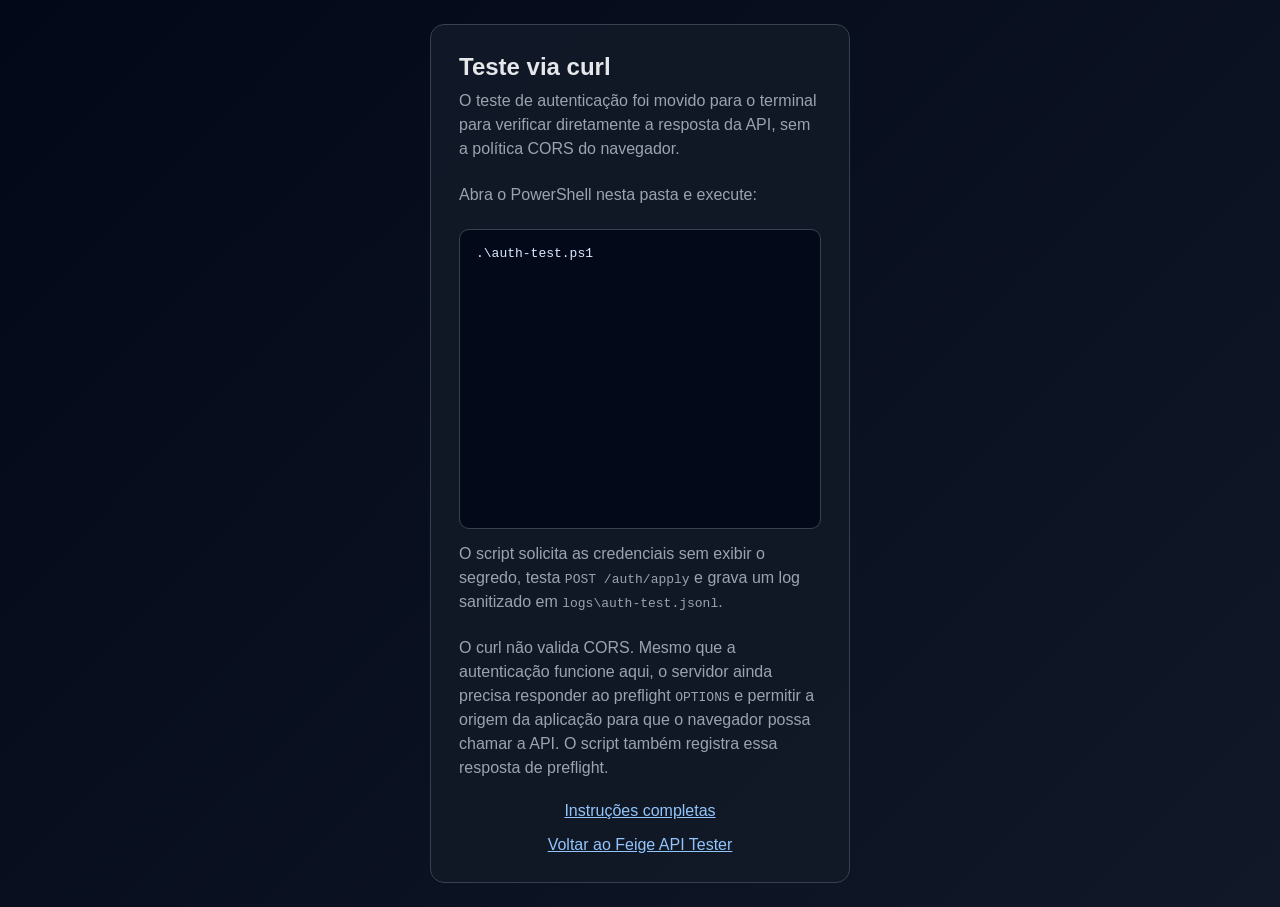
==== auth-test.html @ 82c219e6 "Primeiro commit" ====
<!DOCTYPE html>
<html lang="pt-BR">
  <head>
    <meta charset="UTF-8" />
    <meta name="viewport" content="width=device-width, initial-scale=1.0" />
    <title>Teste de autenticação via curl</title>
    <link rel="stylesheet" href="style.css" />
  </head>
  <body>
    <main class="login-screen">
      <section class="login-card">
        <h1>Teste via curl</h1>
        <p>
          O teste de autenticação foi movido para o terminal para verificar diretamente a resposta
          da API, sem a política CORS do navegador.
        </p>
        <p>Abra o PowerShell nesta pasta e execute:</p>
        <pre class="auth-test-log">.\auth-test.ps1</pre>
        <p>
          O script solicita as credenciais sem exibir o segredo, testa
          <code>POST /auth/apply</code> e grava um log sanitizado em
          <code>logs\auth-test.jsonl</code>.
        </p>
        <p>
          O curl não valida CORS. Mesmo que a autenticação funcione aqui, o servidor ainda precisa
          responder ao preflight <code>OPTIONS</code> e permitir a origem da aplicação para que o
          navegador possa chamar a API. O script também registra essa resposta de preflight.
        </p>
        <a class="test-page-link" href="README.md">Instruções completas</a>
        <a class="test-page-link" href="index.html">Voltar ao Feige API Tester</a>
      </section>
    </main>
  </body>
</html>
---- style.css ----
:root {
  --bg: #0f172a;
  --panel: #111827;
  --panel-alt: #1f2937;
  --border: #374151;
  --primary: #3b82f6;
  --primary-dark: #2563eb;
  --secondary: #e5e7eb;
  --text: #e5e7eb;
  --muted: #9ca3af;
  --success: #22c55e;
  --error: #ef4444;
  --warning: #f59e0b;
}

* {
  box-sizing: border-box;
}

body {
  margin: 0;
  font-family: Arial, Helvetica, sans-serif;
  background: linear-gradient(135deg, #020817, #111827);
  color: var(--text);
}

[hidden] {
  display: none !important;
}

button,
input,
select,
textarea {
  font: inherit;
}

.login-screen {
  display: grid;
  min-height: 100vh;
  place-items: center;
  padding: 24px;
}

.login-card {
  width: min(100%, 420px);
  padding: 28px;
  border: 1px solid var(--border);
  border-radius: 14px;
  background: rgba(17, 24, 39, 0.96);
}

.login-card h1 {
  margin: 0 0 8px;
}

.login-card > p {
  margin: 0 0 22px;
  color: var(--muted);
  line-height: 1.5;
}

.login-card .login-error {
  margin: 0 0 14px;
  color: #fecaca;
}

.test-page-link {
  display: block;
  margin-top: 16px;
  color: #93c5fd;
  text-align: center;
}

.auth-test-card {
  width: min(100%, 900px);
}

.auth-test-grid {
  display: grid;
  grid-template-columns: repeat(2, minmax(0, 1fr));
  gap: 0 16px;
}

.auth-test-grid .full-width {
  grid-column: 1 / -1;
}

.auth-test-actions {
  display: flex;
  flex-wrap: wrap;
  gap: 10px;
  margin-bottom: 16px;
}

.auth-test-actions button {
  padding: 11px 14px;
}

.auth-test-actions .primary {
  width: auto;
  flex: 1;
}

.auth-test-note,
.auth-test-status {
  padding: 12px;
  border: 1px solid var(--border);
  border-radius: 10px;
  background: rgba(31, 41, 55, 0.8);
  line-height: 1.5;
}

.auth-test-status {
  margin: 12px 0;
}

.auth-test-log {
  min-height: 300px;
  max-height: 45vh;
  overflow: auto;
  white-space: pre-wrap;
  overflow-wrap: anywhere;
  background: rgba(2, 6, 23, 0.8);
  border: 1px solid var(--border);
  border-radius: 10px;
  padding: 16px;
  color: #dbeafe;
}

.app-shell {
  display: grid;
  grid-template-columns: 360px 1fr;
  min-height: 100vh;
}

.sidebar,
.main-panel {
  padding: 24px;
}

.sidebar {
  background: rgba(15, 23, 42, 0.95);
  border-right: 1px solid var(--border);
}

.sidebar h1 {
  margin-top: 0;
  font-size: 2rem;
}

label {
  display: block;
  margin-bottom: 8px;
  font-weight: 600;
  color: var(--muted);
}

textarea,
input,
select {
  width: 100%;
  border: 1px solid var(--border);
  border-radius: 10px;
  background: rgba(31, 41, 55, 0.8);
  color: var(--text);
  padding: 12px 14px;
  margin-bottom: 14px;
}

textarea {
  min-height: 200px;
  resize: vertical;
}

.variables-box {
  margin-top: 18px;
}

.variables-box-text {
  min-height: 180px;
  margin-bottom: 0;
}

.actions-row {
  display: flex;
  gap: 10px;
  align-items: center;
  margin-bottom: 12px;
}

button {
  border: 0;
  border-radius: 10px;
  cursor: pointer;
  transition: 0.2s ease;
}

button.primary {
  width: 100%;
  background: var(--primary);
  color: white;
  padding: 12px 14px;
  font-weight: 700;
}

button.primary:hover {
  background: var(--primary-dark);
}

button.secondary {
  background: var(--secondary);
  color: #111827;
  padding: 10px 14px;
  font-weight: 700;
}

.upload-btn {
  display: inline-flex;
  align-items: center;
  justify-content: center;
  background: rgba(59, 130, 246, 0.18);
  border: 1px solid var(--primary);
  color: var(--text);
  border-radius: 10px;
  padding: 10px 14px;
  cursor: pointer;
  position: relative;
  overflow: hidden;
}

.upload-btn input {
  position: absolute;
  inset: 0;
  opacity: 0;
  cursor: pointer;
}

.summary-box {
  margin-top: 18px;
  padding: 16px;
  border: 1px solid var(--border);
  border-radius: 12px;
  background: rgba(17, 24, 39, 0.9);
}

.summary-box h2 {
  margin-top: 0;
  margin-bottom: 8px;
}

.main-panel {
  display: flex;
  flex-direction: column;
  gap: 18px;
}

.toolbar,
.request-panel,
.response-panel {
  background: rgba(17, 24, 39, 0.92);
  border: 1px solid var(--border);
  border-radius: 14px;
  padding: 18px;
}

.toolbar {
  display: flex;
  align-items: end;
  gap: 12px;
  flex-wrap: wrap;
}

.toolbar label {
  min-width: 90px;
}

.toolbar button.secondary {
  padding: 12px 14px;
}

.request-meta {
  display: grid;
  grid-template-columns: 140px 1fr;
  gap: 12px 18px;
  align-items: center;
}

.grid-two {
  display: grid;
  grid-template-columns: 1fr 1fr;
  gap: 18px;
  margin-top: 16px;
}

.code-box {
  min-height: 200px;
}

.status-bar {
  display: flex;
  justify-content: space-between;
  align-items: center;
  margin-bottom: 12px;
}

.status-badge {
  display: inline-flex;
  align-items: center;
  padding: 6px 10px;
  border-radius: 999px;
  font-size: 0.8rem;
  font-weight: 700;
}

.status-badge.idle {
  background: rgba(148, 163, 184, 0.2);
  color: var(--muted);
}

.status-badge.success {
  background: rgba(34, 197, 94, 0.2);
  color: #bbf7d0;
}

.status-badge.error {
  background: rgba(239, 68, 68, 0.2);
  color: #fecaca;
}

#responseOutput {
  margin: 0;
  min-height: 260px;
  white-space: pre-wrap;
  word-break: break-word;
  background: rgba(2, 6, 23, 0.8);
  border: 1px solid var(--border);
  border-radius: 10px;
  padding: 16px;
  color: #dbeafe;
}

@media (max-width: 980px) {
  .app-shell {
    grid-template-columns: 1fr;
  }

  .auth-test-grid {
    grid-template-columns: 1fr;
  }

  .auth-test-grid .full-width {
    grid-column: auto;
  }

  .grid-two,
  .request-meta {
    grid-template-columns: 1fr;
  }
}
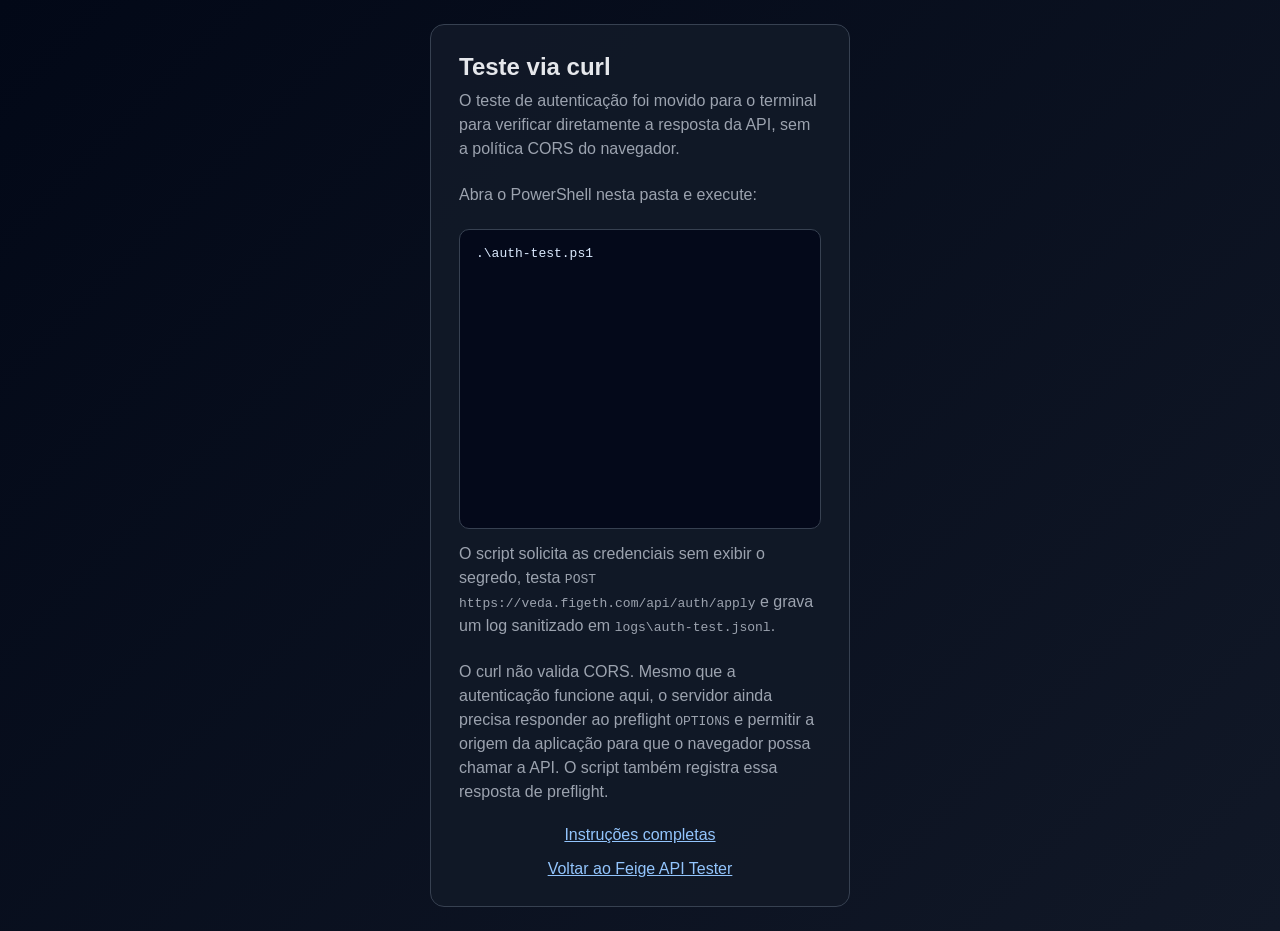
==== commit 120746bb: "API URL" ====
--- a/auth-test.html
+++ b/auth-test.html
@@ -18,7 +18,7 @@
         <pre class="auth-test-log">.\auth-test.ps1</pre>
         <p>
           O script solicita as credenciais sem exibir o segredo, testa
-          <code>POST /auth/apply</code> e grava um log sanitizado em
+          <code>POST https://veda.figeth.com/api/auth/apply</code> e grava um log sanitizado em
           <code>logs\auth-test.jsonl</code>.
         </p>
         <p>
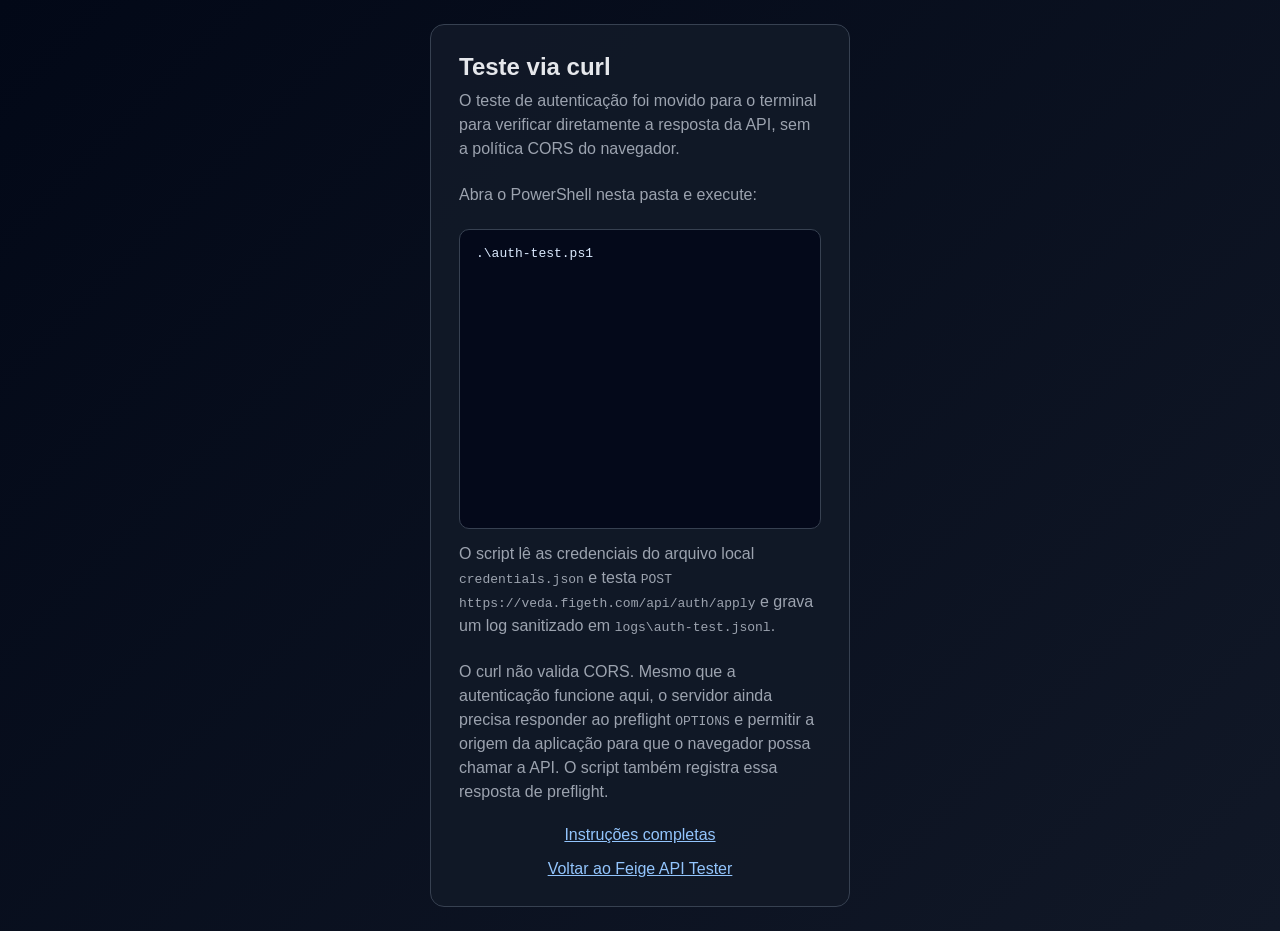
==== commit 6f130659: "cred" ====
--- a/auth-test.html
+++ b/auth-test.html
@@ -17,7 +17,7 @@
         <p>Abra o PowerShell nesta pasta e execute:</p>
         <pre class="auth-test-log">.\auth-test.ps1</pre>
         <p>
-          O script solicita as credenciais sem exibir o segredo, testa
+          O script lê as credenciais do arquivo local <code>credentials.json</code> e testa
           <code>POST https://veda.figeth.com/api/auth/apply</code> e grava um log sanitizado em
           <code>logs\auth-test.jsonl</code>.
         </p>
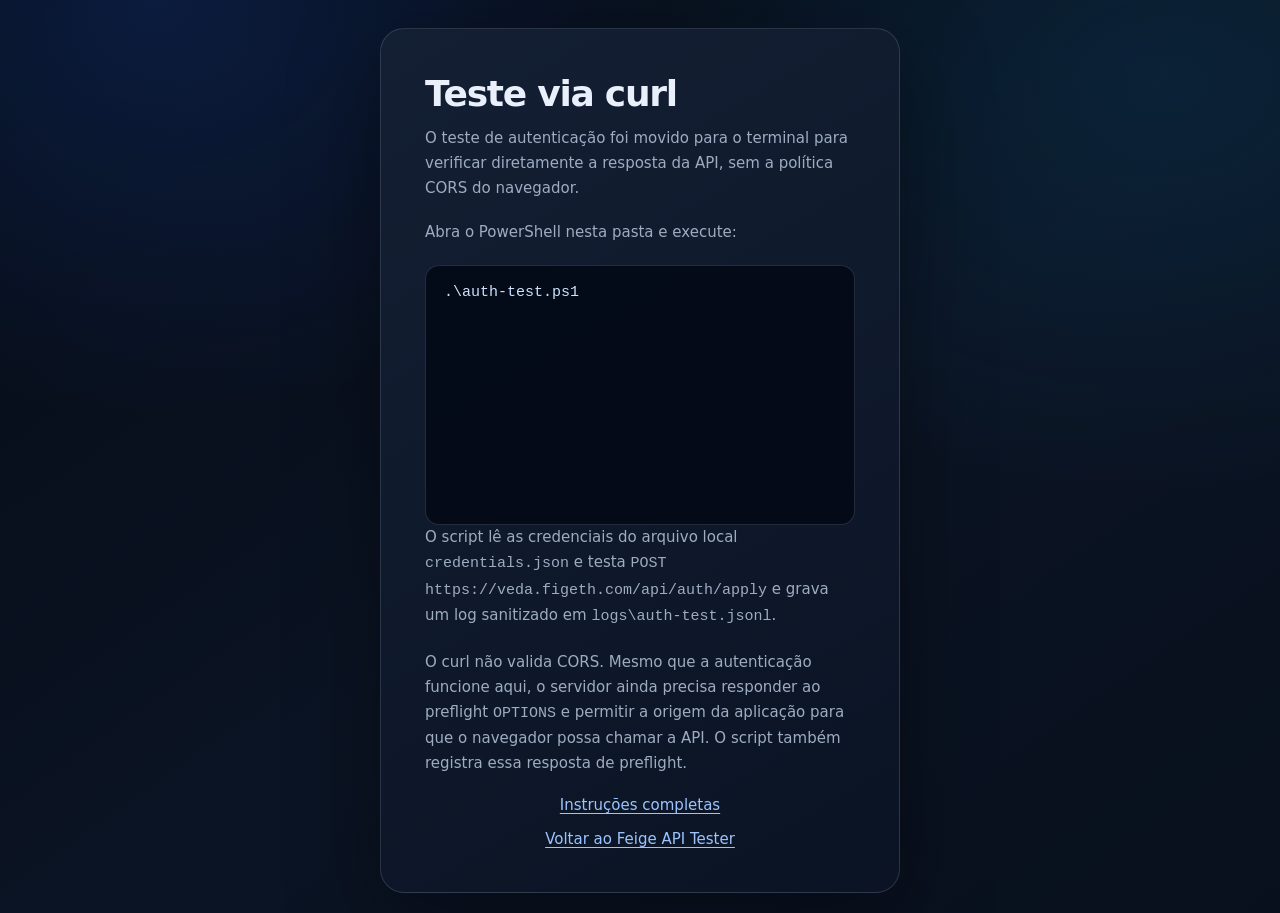
==== commit d31ae481: "HTML Interface" ====
--- a/auth-test.html
+++ b/auth-test.html
@@ -3,6 +3,8 @@
   <head>
     <meta charset="UTF-8" />
     <meta name="viewport" content="width=device-width, initial-scale=1.0" />
+    <meta name="theme-color" content="#07101f" />
+    <meta name="description" content="Instruções para testar a autenticação da API Feige pelo PowerShell." />
     <title>Teste de autenticação via curl</title>
     <link rel="stylesheet" href="style.css" />
   </head>
--- a/style.css
+++ b/style.css
@@ -1,26 +1,44 @@
 :root {
-  --bg: #0f172a;
-  --panel: #111827;
-  --panel-alt: #1f2937;
-  --border: #374151;
-  --primary: #3b82f6;
-  --primary-dark: #2563eb;
-  --secondary: #e5e7eb;
-  --text: #e5e7eb;
-  --muted: #9ca3af;
-  --success: #22c55e;
-  --error: #ef4444;
-  --warning: #f59e0b;
+  color-scheme: dark;
+  --bg: #07101f;
+  --panel: rgba(15, 25, 43, 0.92);
+  --panel-alt: #1b2940;
+  --border: rgba(148, 163, 184, 0.22);
+  --primary: #4f8cff;
+  --primary-dark: #3677ef;
+  --secondary: #e7eefb;
+  --text: #e9f0fc;
+  --muted: #9eacc2;
+  --success: #42d99b;
+  --error: #fb7185;
+  --warning: #fbbf24;
+  --radius: 18px;
+  --page-gutter: clamp(16px, 2.2vw, 40px);
+  font-family: Inter, ui-sans-serif, system-ui, -apple-system, BlinkMacSystemFont, "Segoe UI", sans-serif;
+  font-size: clamp(15px, 0.95vw, 21px);
+  font-synthesis: none;
+  text-rendering: optimizeLegibility;
 }
 
 * {
   box-sizing: border-box;
 }
 
+html {
+  min-width: 320px;
+  min-height: 100%;
+  background: var(--bg);
+  scroll-behavior: smooth;
+}
+
 body {
+  min-width: 320px;
+  min-height: 100vh;
   margin: 0;
-  font-family: Arial, Helvetica, sans-serif;
-  background: linear-gradient(135deg, #020817, #111827);
+  background:
+    radial-gradient(ellipse at 12% 0%, rgba(37, 99, 235, 0.18), transparent 34rem),
+    radial-gradient(ellipse at 90% 8%, rgba(14, 165, 233, 0.1), transparent 38rem),
+    linear-gradient(145deg, #050b16 0%, #0b1424 54%, #08101d 100%);
   color: var(--text);
 }
 
@@ -35,51 +53,168 @@
   font: inherit;
 }
 
+button,
+a,
+input,
+select,
+textarea {
+  -webkit-tap-highlight-color: transparent;
+}
+
+a {
+  color: #9bc4ff;
+  text-underline-offset: 0.2em;
+}
+
+a:hover {
+  color: #c4dcff;
+}
+
+button {
+  min-height: 46px;
+  border: 1px solid transparent;
+  border-radius: 12px;
+  cursor: pointer;
+  font-weight: 700;
+  transition: background-color 160ms ease, border-color 160ms ease, color 160ms ease, transform 160ms ease, box-shadow 160ms ease;
+}
+
+button:hover:not(:disabled) {
+  transform: translateY(-1px);
+}
+
+button:active:not(:disabled) {
+  transform: translateY(0);
+}
+
+button:disabled {
+  cursor: not-allowed;
+  opacity: 0.52;
+}
+
+button:focus-visible,
+a:focus-visible,
+input:focus-visible,
+select:focus-visible,
+textarea:focus-visible {
+  outline: 3px solid rgba(96, 165, 250, 0.9);
+  outline-offset: 3px;
+}
+
+button.primary {
+  width: 100%;
+  padding: 12px 18px;
+  background: linear-gradient(135deg, #5b9aff, #3979ef);
+  box-shadow: 0 8px 24px rgba(37, 99, 235, 0.2);
+  color: white;
+}
+
+button.primary:hover:not(:disabled) {
+  background: linear-gradient(135deg, #76aaff, #4a87fa);
+  box-shadow: 0 10px 28px rgba(37, 99, 235, 0.3);
+}
+
+button.secondary {
+  padding: 10px 16px;
+  background: #e8eef8;
+  color: #0e1728;
+}
+
+button.secondary:hover:not(:disabled) {
+  background: #fff;
+}
+
+label {
+  display: block;
+  margin-bottom: 8px;
+  color: #bac7da;
+  font-weight: 650;
+}
+
+input,
+select,
+textarea {
+  width: 100%;
+  min-height: 48px;
+  margin: 0 0 16px;
+  padding: 12px 14px;
+  border: 1px solid var(--border);
+  border-radius: 12px;
+  background: rgba(26, 39, 60, 0.86);
+  color: var(--text);
+  transition: border-color 160ms ease, box-shadow 160ms ease, background-color 160ms ease;
+}
+
+input::placeholder,
+textarea::placeholder {
+  color: #8190a8;
+}
+
+input:focus,
+select:focus,
+textarea:focus {
+  border-color: rgba(96, 165, 250, 0.85);
+  background: rgba(30, 45, 70, 0.98);
+  box-shadow: 0 0 0 4px rgba(59, 130, 246, 0.12);
+  outline: none;
+}
+
+textarea {
+  min-height: 200px;
+  resize: vertical;
+}
+
+pre {
+  font-family: "Cascadia Code", Consolas, "Courier New", monospace;
+}
+
 .login-screen {
   display: grid;
-  min-height: 100vh;
+  min-height: 100svh;
   place-items: center;
-  padding: 24px;
+  padding: var(--page-gutter);
 }
 
 .login-card {
-  width: min(100%, 420px);
-  padding: 28px;
-  border: 1px solid var(--border);
-  border-radius: 14px;
-  background: rgba(17, 24, 39, 0.96);
+  width: min(100%, 520px);
+  padding: clamp(24px, 4vw, 44px);
+  border: 1px solid var(--border);
+  border-radius: 24px;
+  background: linear-gradient(150deg, rgba(20, 32, 52, 0.97), rgba(11, 20, 36, 0.97));
+  box-shadow: 0 28px 90px rgba(0, 0, 0, 0.38);
 }
 
 .login-card h1 {
-  margin: 0 0 8px;
+  margin: 0 0 12px;
+  font-size: clamp(1.7rem, 3vw, 2.4rem);
+  letter-spacing: -0.035em;
 }
 
 .login-card > p {
-  margin: 0 0 22px;
+  margin: 0 0 20px;
   color: var(--muted);
-  line-height: 1.5;
+  line-height: 1.65;
 }
 
 .login-card .login-error {
   margin: 0 0 14px;
-  color: #fecaca;
+  color: #fecdd3;
 }
 
 .test-page-link {
   display: block;
   margin-top: 16px;
-  color: #93c5fd;
   text-align: center;
 }
 
 .auth-test-card {
-  width: min(100%, 900px);
+  width: min(100%, 980px);
 }
 
 .auth-test-grid {
   display: grid;
   grid-template-columns: repeat(2, minmax(0, 1fr));
-  gap: 0 16px;
+  gap: 0 18px;
 }
 
 .auth-test-grid .full-width {
@@ -89,26 +224,26 @@
 .auth-test-actions {
   display: flex;
   flex-wrap: wrap;
-  gap: 10px;
+  gap: 12px;
   margin-bottom: 16px;
 }
 
 .auth-test-actions button {
-  padding: 11px 14px;
+  padding: 12px 18px;
 }
 
 .auth-test-actions .primary {
   width: auto;
-  flex: 1;
+  flex: 1 1 220px;
 }
 
 .auth-test-note,
 .auth-test-status {
-  padding: 12px;
-  border: 1px solid var(--border);
-  border-radius: 10px;
-  background: rgba(31, 41, 55, 0.8);
-  line-height: 1.5;
+  padding: 14px 16px;
+  border: 1px solid var(--border);
+  border-radius: 14px;
+  background: rgba(30, 45, 68, 0.68);
+  line-height: 1.6;
 }
 
 .auth-test-status {
@@ -116,137 +251,116 @@
 }
 
 .auth-test-log {
-  min-height: 300px;
-  max-height: 45vh;
+  min-height: 260px;
+  max-height: 48vh;
   overflow: auto;
+  margin: 0;
+  padding: 18px;
+  border: 1px solid var(--border);
+  border-radius: 14px;
+  background: rgba(3, 9, 20, 0.85);
+  color: #cfe0fa;
   white-space: pre-wrap;
   overflow-wrap: anywhere;
-  background: rgba(2, 6, 23, 0.8);
-  border: 1px solid var(--border);
-  border-radius: 10px;
-  padding: 16px;
-  color: #dbeafe;
 }
 
 .app-shell {
   display: grid;
-  grid-template-columns: 360px 1fr;
+  grid-template-columns: minmax(290px, 360px) minmax(0, 1fr);
   min-height: 100vh;
 }
 
 .sidebar,
 .main-panel {
-  padding: 24px;
+  min-width: 0;
+  padding: var(--page-gutter);
 }
 
 .sidebar {
-  background: rgba(15, 23, 42, 0.95);
   border-right: 1px solid var(--border);
+  background: rgba(9, 17, 31, 0.84);
 }
 
 .sidebar h1 {
-  margin-top: 0;
-  font-size: 2rem;
-}
-
-label {
-  display: block;
-  margin-bottom: 8px;
-  font-weight: 600;
-  color: var(--muted);
-}
-
-textarea,
-input,
-select {
-  width: 100%;
-  border: 1px solid var(--border);
-  border-radius: 10px;
-  background: rgba(31, 41, 55, 0.8);
-  color: var(--text);
-  padding: 12px 14px;
-  margin-bottom: 14px;
-}
-
-textarea {
-  min-height: 200px;
-  resize: vertical;
+  margin: 0 0 24px;
+  font-size: clamp(1.55rem, 2vw, 2.15rem);
+  letter-spacing: -0.035em;
+}
+
+.sidebar > textarea {
+  min-height: 180px;
 }
 
 .variables-box {
-  margin-top: 18px;
+  margin-top: 20px;
 }
 
 .variables-box-text {
-  min-height: 180px;
+  min-height: 150px;
   margin-bottom: 0;
 }
 
 .actions-row {
   display: flex;
+  align-items: center;
   gap: 10px;
-  align-items: center;
   margin-bottom: 12px;
 }
 
-button {
-  border: 0;
-  border-radius: 10px;
-  cursor: pointer;
-  transition: 0.2s ease;
-}
-
-button.primary {
-  width: 100%;
-  background: var(--primary);
-  color: white;
-  padding: 12px 14px;
-  font-weight: 700;
-}
-
-button.primary:hover {
-  background: var(--primary-dark);
-}
-
-button.secondary {
-  background: var(--secondary);
-  color: #111827;
-  padding: 10px 14px;
-  font-weight: 700;
+.actions-row > * {
+  min-width: 0;
+  flex: 1;
 }
 
 .upload-btn {
+  position: relative;
   display: inline-flex;
+  min-height: 46px;
   align-items: center;
   justify-content: center;
-  background: rgba(59, 130, 246, 0.18);
-  border: 1px solid var(--primary);
+  overflow: hidden;
+  padding: 10px 14px;
+  border: 1px solid rgba(79, 140, 255, 0.72);
+  border-radius: 12px;
+  background: rgba(59, 130, 246, 0.14);
   color: var(--text);
-  border-radius: 10px;
-  padding: 10px 14px;
   cursor: pointer;
-  position: relative;
-  overflow: hidden;
 }
 
 .upload-btn input {
   position: absolute;
   inset: 0;
+  width: 100%;
+  height: 100%;
+  margin: 0;
   opacity: 0;
   cursor: pointer;
 }
 
+.summary-box,
+.toolbar,
+.request-panel,
+.response-panel {
+  border: 1px solid var(--border);
+  border-radius: var(--radius);
+  background: var(--panel);
+  box-shadow: 0 14px 40px rgba(0, 0, 0, 0.12);
+}
+
 .summary-box {
-  margin-top: 18px;
-  padding: 16px;
-  border: 1px solid var(--border);
-  border-radius: 12px;
-  background: rgba(17, 24, 39, 0.9);
+  margin-top: 20px;
+  padding: 18px;
 }
 
 .summary-box h2 {
-  margin-top: 0;
-  margin-bottom: 8px;
+  margin: 0 0 8px;
+}
+
+.summary-box p {
+  margin-bottom: 0;
+  color: var(--muted);
+  line-height: 1.55;
+  overflow-wrap: anywhere;
 }
 
 .main-panel {
@@ -258,10 +372,8 @@
 .toolbar,
 .request-panel,
 .response-panel {
-  background: rgba(17, 24, 39, 0.92);
-  border: 1px solid var(--border);
-  border-radius: 14px;
-  padding: 18px;
+  min-width: 0;
+  padding: clamp(16px, 1.5vw, 24px);
 }
 
 .toolbar {
@@ -272,79 +384,452 @@
 }
 
 .toolbar label {
-  min-width: 90px;
-}
-
-.toolbar button.secondary {
-  padding: 12px 14px;
+  margin-bottom: 8px;
+}
+
+.toolbar #baseUrlInput {
+  width: auto;
+  min-width: min(280px, 100%);
+  flex: 1 1 320px;
+}
+
+.toolbar #endpointSelect {
+  width: auto;
+  min-width: min(240px, 100%);
+  flex: 1 1 260px;
+}
+
+.toolbar .test-page-link {
+  margin: 0 8px 14px;
+  white-space: nowrap;
+}
+
+.toolbar button {
+  margin-bottom: 14px;
+}
+
+.toolbar button.primary {
+  width: auto;
+  flex: 0 1 auto;
 }
 
 .request-meta {
   display: grid;
-  grid-template-columns: 140px 1fr;
+  grid-template-columns: minmax(130px, 0.35fr) minmax(0, 1fr);
   gap: 12px 18px;
   align-items: center;
 }
 
+.request-meta label {
+  margin-bottom: 16px;
+}
+
+.request-meta input,
+.request-meta select {
+  min-width: 0;
+}
+
 .grid-two {
   display: grid;
-  grid-template-columns: 1fr 1fr;
+  grid-template-columns: repeat(2, minmax(0, 1fr));
   gap: 18px;
-  margin-top: 16px;
+  margin-top: 8px;
 }
 
 .code-box {
-  min-height: 200px;
+  min-height: 220px;
+  font-family: "Cascadia Code", Consolas, "Courier New", monospace;
+  font-size: 0.9em;
 }
 
 .status-bar {
   display: flex;
+  align-items: center;
   justify-content: space-between;
-  align-items: center;
+  gap: 16px;
   margin-bottom: 12px;
+}
+
+.status-bar h2 {
+  margin: 0;
 }
 
 .status-badge {
   display: inline-flex;
+  min-height: 32px;
   align-items: center;
-  padding: 6px 10px;
+  padding: 6px 12px;
   border-radius: 999px;
-  font-size: 0.8rem;
+  font-size: 0.84em;
+  font-weight: 750;
+}
+
+.status-badge.idle {
+  background: rgba(148, 163, 184, 0.16);
+  color: var(--muted);
+}
+
+.status-badge.success {
+  background: rgba(34, 197, 94, 0.16);
+  color: #a7f3d0;
+}
+
+.status-badge.error {
+  background: rgba(239, 68, 68, 0.16);
+  color: #fecdd3;
+}
+
+#responseOutput {
+  min-height: 280px;
+  max-height: 58vh;
+  overflow: auto;
+  margin: 0;
+  padding: 18px;
+  border: 1px solid var(--border);
+  border-radius: 14px;
+  background: rgba(3, 9, 20, 0.88);
+  color: #cfe0fa;
+  white-space: pre-wrap;
+  overflow-wrap: anywhere;
+}
+
+.response-view-page {
+  width: min(100%, 1900px);
+  margin: 0 auto;
+  padding: clamp(18px, 2.4vw, 48px);
+}
+
+.response-view-header,
+.response-data-heading,
+.response-summary-heading {
+  display: flex;
+  align-items: center;
+  justify-content: space-between;
+  gap: 20px;
+}
+
+.response-view-header {
+  margin-bottom: clamp(20px, 2.4vw, 40px);
+}
+
+.response-view-header h1 {
+  margin: 0;
+  font-size: clamp(2rem, 3.2vw, 4rem);
+  letter-spacing: -0.035em;
+}
+
+.response-view-subtitle {
+  margin: 8px 0 0;
+  color: var(--muted);
+}
+
+.response-view-back,
+.response-view-link {
+  display: inline-flex;
+  min-height: 46px;
+  align-items: center;
+  justify-content: center;
+  border: 1px solid rgba(112, 166, 255, 0.35);
+  border-radius: 12px;
+  padding: 10px 16px;
+  background: rgba(59, 130, 246, 0.13);
+  color: #b7d3ff;
   font-weight: 700;
-}
-
-.status-badge.idle {
-  background: rgba(148, 163, 184, 0.2);
+  text-decoration: none;
+}
+
+.response-view-link {
+  margin: 0 0 14px;
+}
+
+.response-view-back:hover,
+.response-view-link:hover {
+  border-color: rgba(112, 166, 255, 0.65);
+  background: rgba(59, 130, 246, 0.22);
+  color: white;
+}
+
+.response-summary,
+.response-data-panel,
+.response-view-empty {
+  margin-bottom: 20px;
+  border: 1px solid var(--border);
+  border-radius: 20px;
+  background: linear-gradient(145deg, rgba(17, 29, 49, 0.97), rgba(11, 20, 36, 0.97));
+  box-shadow: 0 18px 48px rgba(0, 0, 0, 0.16);
+}
+
+.response-summary {
+  padding: clamp(18px, 2vw, 34px);
+}
+
+.response-summary-heading {
+  justify-content: flex-start;
+  margin-bottom: 22px;
+}
+
+.response-summary-heading > div {
+  display: grid;
+  gap: 6px;
+}
+
+.response-kicker {
+  color: #94a9c8;
+  font-size: 0.76em;
+  font-weight: 800;
+  letter-spacing: 0.14em;
+}
+
+#httpStatusValue {
+  font-size: clamp(2.2rem, 4vw, 4.5rem);
+  font-variant-numeric: tabular-nums;
+  line-height: 1;
+}
+
+.response-outcome {
+  display: inline-flex;
+  min-height: 34px;
+  align-items: center;
+  border-radius: 999px;
+  padding: 6px 14px;
+  background: rgba(251, 113, 133, 0.14);
+  color: #ffb1be;
+  font-weight: 750;
+}
+
+.response-outcome.is-success {
+  background: rgba(52, 211, 153, 0.14);
+  color: #9af0c6;
+}
+
+.response-meta-grid {
+  display: grid;
+  grid-template-columns: minmax(140px, 0.4fr) minmax(140px, 0.4fr) minmax(0, 1fr);
+  gap: 12px;
+}
+
+.response-meta-card {
+  display: grid;
+  min-width: 0;
+  gap: 8px;
+  padding: 14px 16px;
+  border: 1px solid var(--border);
+  border-radius: 14px;
+  background: rgba(30, 45, 68, 0.56);
+}
+
+.response-meta-card > span {
   color: var(--muted);
-}
-
-.status-badge.success {
-  background: rgba(34, 197, 94, 0.2);
-  color: #bbf7d0;
-}
-
-.status-badge.error {
-  background: rgba(239, 68, 68, 0.2);
-  color: #fecaca;
-}
-
-#responseOutput {
+  font-size: 0.82em;
+  font-weight: 650;
+}
+
+.response-meta-card strong {
+  min-width: 0;
+  overflow-wrap: anywhere;
+  font-variant-numeric: tabular-nums;
+}
+
+.response-url-card strong {
+  font-family: "Cascadia Code", Consolas, monospace;
+  font-size: 0.9em;
+}
+
+.response-data-panel {
+  min-width: 0;
+  padding: clamp(18px, 2vw, 34px);
+}
+
+.response-data-heading {
+  margin-bottom: 18px;
+}
+
+.response-data-heading h2 {
+  margin: 5px 0 0;
+}
+
+.response-data {
+  min-width: 0;
+}
+
+.response-fields {
+  display: grid;
+  grid-template-columns: repeat(auto-fit, minmax(min(100%, 260px), 1fr));
+  gap: 14px;
+  align-items: start;
+}
+
+.response-field {
+  min-width: 0;
+  padding: 16px;
+  border: 1px solid var(--border);
+  border-radius: 14px;
+  background: rgba(24, 37, 58, 0.6);
+}
+
+.response-field-label {
+  margin: 0 0 10px;
+  color: #a9c7f5;
+  font-size: 0.9em;
+  overflow-wrap: anywhere;
+}
+
+.response-field-value,
+.response-empty-value {
   margin: 0;
-  min-height: 260px;
+  color: var(--text);
+  line-height: 1.55;
   white-space: pre-wrap;
-  word-break: break-word;
-  background: rgba(2, 6, 23, 0.8);
-  border: 1px solid var(--border);
-  border-radius: 10px;
-  padding: 16px;
-  color: #dbeafe;
-}
-
-@media (max-width: 980px) {
+  overflow-wrap: anywhere;
+}
+
+.response-nested {
+  min-width: 0;
+  color: var(--muted);
+}
+
+.response-nested summary {
+  width: fit-content;
+  margin-bottom: 12px;
+  color: #a9c7f5;
+  cursor: pointer;
+}
+
+.response-nested[open] > .response-fields {
+  grid-template-columns: 1fr;
+}
+
+.response-list {
+  display: grid;
+  gap: 8px;
+  margin: 0;
+  padding-left: 22px;
+  overflow-wrap: anywhere;
+}
+
+.response-table-wrap {
+  width: 100%;
+  overflow-x: auto;
+  border: 1px solid var(--border);
+  border-radius: 14px;
+}
+
+.response-table {
+  width: 100%;
+  border-collapse: collapse;
+  text-align: left;
+}
+
+.response-table th,
+.response-table td {
+  padding: 12px 14px;
+  border-bottom: 1px solid var(--border);
+  vertical-align: top;
+}
+
+.response-table th {
+  background: rgba(30, 45, 68, 0.88);
+  color: #b8c8df;
+  font-size: 0.82em;
+}
+
+.response-table td {
+  max-width: 420px;
+  overflow-wrap: anywhere;
+}
+
+.response-cell-value {
+  white-space: pre-wrap;
+}
+
+.response-truncation-note {
+  margin: 12px 0 0;
+  color: var(--muted);
+  font-size: 0.88em;
+}
+
+.response-raw {
+  max-height: 65vh;
+  overflow: auto;
+  margin: 0;
+  padding: 18px;
+  border: 1px solid var(--border);
+  border-radius: 14px;
+  background: rgba(3, 9, 20, 0.88);
+  color: #cfe0fa;
+  white-space: pre-wrap;
+  overflow-wrap: anywhere;
+}
+
+.response-view-empty {
+  padding: clamp(22px, 4vw, 48px);
+}
+
+.response-view-empty h2 {
+  margin-top: 0;
+}
+
+.response-view-empty p {
+  color: var(--muted);
+  line-height: 1.6;
+}
+
+@media (min-width: 1800px) {
+  .app-shell {
+    grid-template-columns: clamp(360px, 20vw, 520px) minmax(0, 1fr);
+  }
+
+  .sidebar,
+  .main-panel {
+    padding: clamp(30px, 2.2vw, 56px);
+  }
+
+  .toolbar,
+  .request-panel,
+  .response-panel,
+  .summary-box {
+    border-radius: 22px;
+  }
+}
+
+@media (max-width: 1050px) {
+  .app-shell {
+    grid-template-columns: minmax(250px, 300px) minmax(0, 1fr);
+  }
+
+  .sidebar,
+  .main-panel {
+    padding: 20px;
+  }
+
+  .toolbar .test-page-link {
+    margin-left: 0;
+  }
+}
+
+@media (max-width: 760px) {
   .app-shell {
     grid-template-columns: 1fr;
   }
 
+  .sidebar {
+    border-right: 0;
+    border-bottom: 1px solid var(--border);
+  }
+
+  .sidebar h1 {
+    margin-bottom: 16px;
+  }
+
+  .sidebar > textarea {
+    min-height: 130px;
+  }
+
+  .variables-box-text {
+    min-height: 120px;
+  }
+
+  .grid-two,
   .auth-test-grid {
     grid-template-columns: 1fr;
   }
@@ -353,8 +838,135 @@
     grid-column: auto;
   }
 
-  .grid-two,
+  .response-meta-grid {
+    grid-template-columns: repeat(2, minmax(0, 1fr));
+  }
+
+  .response-url-card {
+    grid-column: 1 / -1;
+  }
+
+  .toolbar {
+    align-items: stretch;
+  }
+
+  .toolbar > label {
+    width: 100%;
+    margin-bottom: -6px;
+  }
+
+  .toolbar #baseUrlInput,
+  .toolbar #endpointSelect {
+    flex-basis: 100%;
+  }
+
+  .toolbar button,
+  .toolbar .test-page-link {
+    margin: 0;
+  }
+
+  .toolbar button.primary,
+  .toolbar button.secondary {
+    flex: 1 1 190px;
+  }
+}
+
+@media (max-width: 520px) {
+  .login-screen {
+    padding: 14px;
+  }
+
+  .login-card {
+    padding: 22px;
+    border-radius: 18px;
+  }
+
+  .sidebar,
+  .main-panel {
+    padding: 14px;
+  }
+
+  .toolbar,
+  .request-panel,
+  .response-panel {
+    padding: 14px;
+    border-radius: 15px;
+  }
+
+  .actions-row {
+    align-items: stretch;
+    flex-direction: column;
+  }
+
+  .actions-row > * {
+    width: 100%;
+  }
+
   .request-meta {
     grid-template-columns: 1fr;
-  }
-}
+    gap: 0;
+  }
+
+  .request-meta label {
+    margin-bottom: 8px;
+  }
+
+  .request-meta select,
+  .request-meta input {
+    margin-bottom: 14px;
+  }
+
+  .status-bar {
+    align-items: flex-start;
+    flex-direction: column;
+    gap: 8px;
+  }
+
+  .auth-test-actions {
+    flex-direction: column;
+  }
+
+  .auth-test-actions > button {
+    width: 100%;
+  }
+
+  .response-view-page {
+    padding: 14px;
+  }
+
+  .response-view-header,
+  .response-data-heading {
+    align-items: flex-start;
+    flex-direction: column;
+  }
+
+  .response-view-nav,
+  .response-view-back {
+    width: 100%;
+  }
+
+  .response-summary,
+  .response-data-panel {
+    padding: 14px;
+    border-radius: 15px;
+  }
+
+  .response-meta-grid {
+    grid-template-columns: 1fr;
+  }
+
+  .response-url-card {
+    grid-column: auto;
+  }
+}
+
+@media (prefers-reduced-motion: reduce) {
+  *,
+  *::before,
+  *::after {
+    scroll-behavior: auto !important;
+    transition-duration: 0.01ms !important;
+    animation-duration: 0.01ms !important;
+    animation-iteration-count: 1 !important;
+  }
+}
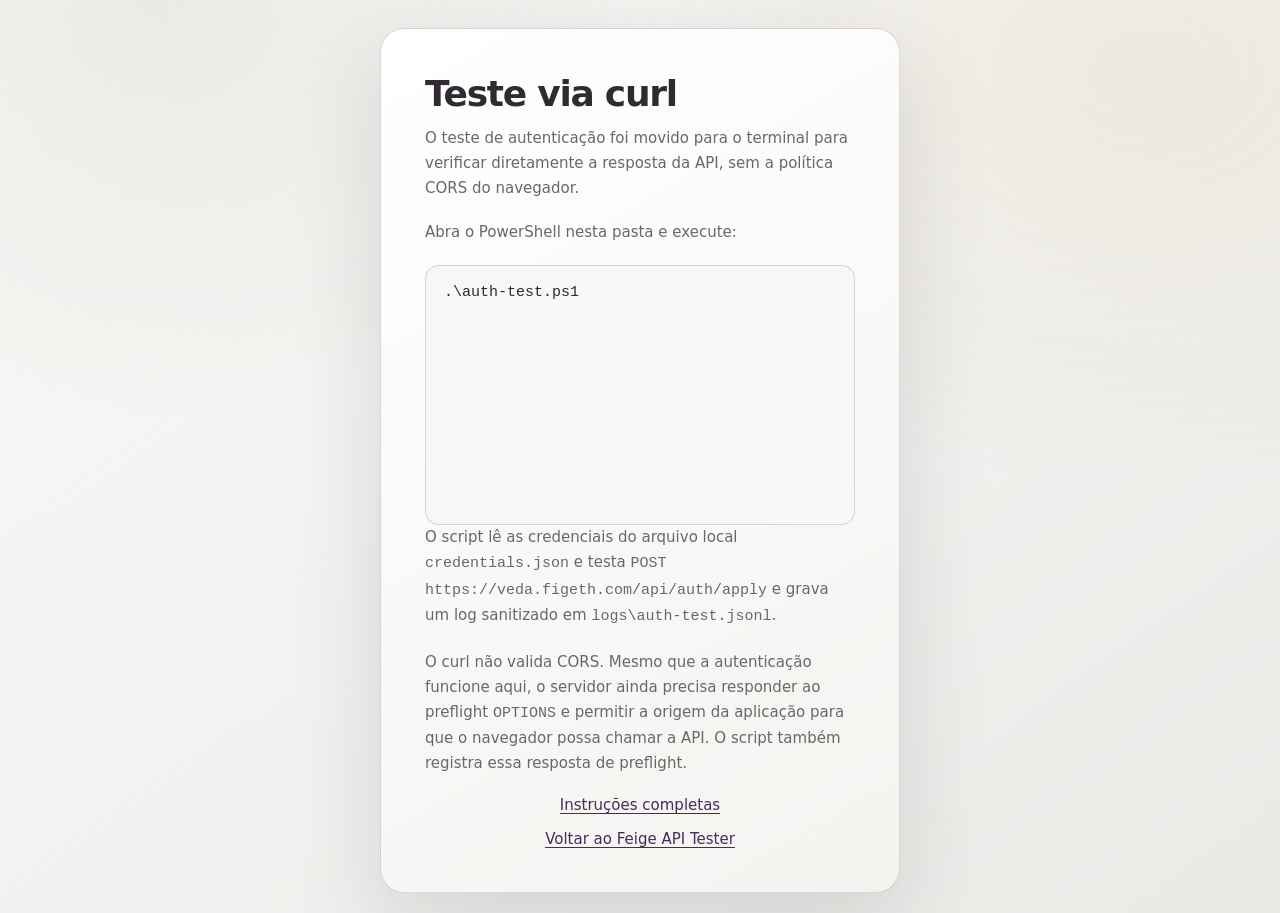
==== commit 2338da23: "Paleta de Cores" ====
--- a/auth-test.html
+++ b/auth-test.html
@@ -3,7 +3,7 @@
   <head>
     <meta charset="UTF-8" />
     <meta name="viewport" content="width=device-width, initial-scale=1.0" />
-    <meta name="theme-color" content="#07101f" />
+    <meta name="theme-color" content="#f1f1ef" />
     <meta name="description" content="Instruções para testar a autenticação da API Feige pelo PowerShell." />
     <title>Teste de autenticação via curl</title>
     <link rel="stylesheet" href="style.css" />
--- a/style.css
+++ b/style.css
@@ -1,17 +1,21 @@
 :root {
-  color-scheme: dark;
-  --bg: #07101f;
-  --panel: rgba(15, 25, 43, 0.92);
-  --panel-alt: #1b2940;
-  --border: rgba(148, 163, 184, 0.22);
-  --primary: #4f8cff;
-  --primary-dark: #3677ef;
-  --secondary: #e7eefb;
-  --text: #e9f0fc;
-  --muted: #9eacc2;
-  --success: #42d99b;
-  --error: #fb7185;
-  --warning: #fbbf24;
+  color-scheme: light;
+  --bg: #f1f1ef;
+  --panel: #ffffff;
+  --panel-alt: #e7ebdf;
+  --border: rgba(72, 43, 91, 0.18);
+  --primary: #482b5b;
+  --primary-dark: #382046;
+  --secondary: #9eaf8a;
+  --text: #302b32;
+  --muted: #686868;
+  --success: #536a45;
+  --error: #a33b45;
+  --warning: #8a5d19;
+  --pistachio: #9eaf8a;
+  --acai: #482b5b;
+  --gray: #686868;
+  --gold: #c3913d;
   --radius: 18px;
   --page-gutter: clamp(16px, 2.2vw, 40px);
   font-family: Inter, ui-sans-serif, system-ui, -apple-system, BlinkMacSystemFont, "Segoe UI", sans-serif;
@@ -36,9 +40,9 @@
   min-height: 100vh;
   margin: 0;
   background:
-    radial-gradient(ellipse at 12% 0%, rgba(37, 99, 235, 0.18), transparent 34rem),
-    radial-gradient(ellipse at 90% 8%, rgba(14, 165, 233, 0.1), transparent 38rem),
-    linear-gradient(145deg, #050b16 0%, #0b1424 54%, #08101d 100%);
+    radial-gradient(ellipse at 12% 0%, rgba(158, 175, 138, 0.16), transparent 34rem),
+    radial-gradient(ellipse at 90% 8%, rgba(195, 145, 61, 0.09), transparent 38rem),
+    linear-gradient(145deg, #f8f8f6 0%, #f1f1ef 54%, #e9e9e6 100%);
   color: var(--text);
 }
 
@@ -62,12 +66,12 @@
 }
 
 a {
-  color: #9bc4ff;
+  color: var(--acai);
   text-underline-offset: 0.2em;
 }
 
 a:hover {
-  color: #c4dcff;
+  color: #754d89;
 }
 
 button {
@@ -97,37 +101,37 @@
 input:focus-visible,
 select:focus-visible,
 textarea:focus-visible {
-  outline: 3px solid rgba(96, 165, 250, 0.9);
+  outline: 3px solid rgba(72, 43, 91, 0.5);
   outline-offset: 3px;
 }
 
 button.primary {
   width: 100%;
   padding: 12px 18px;
-  background: linear-gradient(135deg, #5b9aff, #3979ef);
-  box-shadow: 0 8px 24px rgba(37, 99, 235, 0.2);
+  background: linear-gradient(135deg, #58376b, #482b5b);
+  box-shadow: 0 8px 24px rgba(72, 43, 91, 0.2);
   color: white;
 }
 
 button.primary:hover:not(:disabled) {
-  background: linear-gradient(135deg, #76aaff, #4a87fa);
-  box-shadow: 0 10px 28px rgba(37, 99, 235, 0.3);
+  background: linear-gradient(135deg, #69497b, #563669);
+  box-shadow: 0 10px 28px rgba(72, 43, 91, 0.28);
 }
 
 button.secondary {
   padding: 10px 16px;
-  background: #e8eef8;
-  color: #0e1728;
+  background: var(--pistachio);
+  color: #263020;
 }
 
 button.secondary:hover:not(:disabled) {
-  background: #fff;
+  background: #b2c19f;
 }
 
 label {
   display: block;
   margin-bottom: 8px;
-  color: #bac7da;
+  color: #514d52;
   font-weight: 650;
 }
 
@@ -140,22 +144,22 @@
   padding: 12px 14px;
   border: 1px solid var(--border);
   border-radius: 12px;
-  background: rgba(26, 39, 60, 0.86);
+  background: #ffffff;
   color: var(--text);
   transition: border-color 160ms ease, box-shadow 160ms ease, background-color 160ms ease;
 }
 
 input::placeholder,
 textarea::placeholder {
-  color: #8190a8;
+  color: #777477;
 }
 
 input:focus,
 select:focus,
 textarea:focus {
-  border-color: rgba(96, 165, 250, 0.85);
-  background: rgba(30, 45, 70, 0.98);
-  box-shadow: 0 0 0 4px rgba(59, 130, 246, 0.12);
+  border-color: rgba(72, 43, 91, 0.68);
+  background: #ffffff;
+  box-shadow: 0 0 0 4px rgba(72, 43, 91, 0.12);
   outline: none;
 }
 
@@ -180,8 +184,8 @@
   padding: clamp(24px, 4vw, 44px);
   border: 1px solid var(--border);
   border-radius: 24px;
-  background: linear-gradient(150deg, rgba(20, 32, 52, 0.97), rgba(11, 20, 36, 0.97));
-  box-shadow: 0 28px 90px rgba(0, 0, 0, 0.38);
+  background: linear-gradient(150deg, #ffffff, #f4f3f0);
+  box-shadow: 0 28px 90px rgba(48, 43, 50, 0.14);
 }
 
 .login-card h1 {
@@ -198,7 +202,7 @@
 
 .login-card .login-error {
   margin: 0 0 14px;
-  color: #fecdd3;
+  color: #a33b45;
 }
 
 .test-page-link {
@@ -242,7 +246,7 @@
   padding: 14px 16px;
   border: 1px solid var(--border);
   border-radius: 14px;
-  background: rgba(30, 45, 68, 0.68);
+  background: #e7ebdf;
   line-height: 1.6;
 }
 
@@ -258,8 +262,8 @@
   padding: 18px;
   border: 1px solid var(--border);
   border-radius: 14px;
-  background: rgba(3, 9, 20, 0.85);
-  color: #cfe0fa;
+  background: #f7f7f5;
+  color: #302b32;
   white-space: pre-wrap;
   overflow-wrap: anywhere;
 }
@@ -278,7 +282,7 @@
 
 .sidebar {
   border-right: 1px solid var(--border);
-  background: rgba(9, 17, 31, 0.84);
+  background: rgba(232, 232, 228, 0.92);
 }
 
 .sidebar h1 {
@@ -320,10 +324,10 @@
   justify-content: center;
   overflow: hidden;
   padding: 10px 14px;
-  border: 1px solid rgba(79, 140, 255, 0.72);
+  border: 1px solid rgba(72, 43, 91, 0.36);
   border-radius: 12px;
-  background: rgba(59, 130, 246, 0.14);
-  color: var(--text);
+  background: rgba(158, 175, 138, 0.22);
+  color: var(--acai);
   cursor: pointer;
 }
 
@@ -344,7 +348,7 @@
   border: 1px solid var(--border);
   border-radius: var(--radius);
   background: var(--panel);
-  box-shadow: 0 14px 40px rgba(0, 0, 0, 0.12);
+  box-shadow: 0 14px 40px rgba(48, 43, 50, 0.08);
 }
 
 .summary-box {
@@ -465,18 +469,18 @@
 }
 
 .status-badge.idle {
-  background: rgba(148, 163, 184, 0.16);
+  background: rgba(104, 104, 104, 0.12);
   color: var(--muted);
 }
 
 .status-badge.success {
-  background: rgba(34, 197, 94, 0.16);
-  color: #a7f3d0;
+  background: rgba(158, 175, 138, 0.3);
+  color: #435637;
 }
 
 .status-badge.error {
-  background: rgba(239, 68, 68, 0.16);
-  color: #fecdd3;
+  background: rgba(163, 59, 69, 0.12);
+  color: #8a2c36;
 }
 
 #responseOutput {
@@ -487,8 +491,8 @@
   padding: 18px;
   border: 1px solid var(--border);
   border-radius: 14px;
-  background: rgba(3, 9, 20, 0.88);
-  color: #cfe0fa;
+  background: #f7f7f5;
+  color: #302b32;
   white-space: pre-wrap;
   overflow-wrap: anywhere;
 }
@@ -529,11 +533,11 @@
   min-height: 46px;
   align-items: center;
   justify-content: center;
-  border: 1px solid rgba(112, 166, 255, 0.35);
+  border: 1px solid rgba(72, 43, 91, 0.28);
   border-radius: 12px;
   padding: 10px 16px;
-  background: rgba(59, 130, 246, 0.13);
-  color: #b7d3ff;
+  background: rgba(158, 175, 138, 0.3);
+  color: #3a2a43;
   font-weight: 700;
   text-decoration: none;
 }
@@ -544,9 +548,9 @@
 
 .response-view-back:hover,
 .response-view-link:hover {
-  border-color: rgba(112, 166, 255, 0.65);
-  background: rgba(59, 130, 246, 0.22);
-  color: white;
+  border-color: rgba(72, 43, 91, 0.52);
+  background: rgba(158, 175, 138, 0.5);
+  color: #302b32;
 }
 
 .response-summary,
@@ -555,8 +559,8 @@
   margin-bottom: 20px;
   border: 1px solid var(--border);
   border-radius: 20px;
-  background: linear-gradient(145deg, rgba(17, 29, 49, 0.97), rgba(11, 20, 36, 0.97));
-  box-shadow: 0 18px 48px rgba(0, 0, 0, 0.16);
+  background: linear-gradient(145deg, #ffffff, #f6f5f2);
+  box-shadow: 0 18px 48px rgba(48, 43, 50, 0.08);
 }
 
 .response-summary {
@@ -574,7 +578,7 @@
 }
 
 .response-kicker {
-  color: #94a9c8;
+  color: var(--acai);
   font-size: 0.76em;
   font-weight: 800;
   letter-spacing: 0.14em;
@@ -592,14 +596,14 @@
   align-items: center;
   border-radius: 999px;
   padding: 6px 14px;
-  background: rgba(251, 113, 133, 0.14);
-  color: #ffb1be;
+  background: rgba(163, 59, 69, 0.12);
+  color: #8a2c36;
   font-weight: 750;
 }
 
 .response-outcome.is-success {
-  background: rgba(52, 211, 153, 0.14);
-  color: #9af0c6;
+  background: rgba(158, 175, 138, 0.32);
+  color: #435637;
 }
 
 .response-meta-grid {
@@ -615,7 +619,7 @@
   padding: 14px 16px;
   border: 1px solid var(--border);
   border-radius: 14px;
-  background: rgba(30, 45, 68, 0.56);
+  background: #f1f1ef;
 }
 
 .response-meta-card > span {
@@ -664,12 +668,12 @@
   padding: 16px;
   border: 1px solid var(--border);
   border-radius: 14px;
-  background: rgba(24, 37, 58, 0.6);
+  background: #f8f8f6;
 }
 
 .response-field-label {
   margin: 0 0 10px;
-  color: #a9c7f5;
+  color: var(--acai);
   font-size: 0.9em;
   overflow-wrap: anywhere;
 }
@@ -691,7 +695,7 @@
 .response-nested summary {
   width: fit-content;
   margin-bottom: 12px;
-  color: #a9c7f5;
+  color: var(--acai);
   cursor: pointer;
 }
 
@@ -728,8 +732,8 @@
 }
 
 .response-table th {
-  background: rgba(30, 45, 68, 0.88);
-  color: #b8c8df;
+  background: #e7ebdf;
+  color: #3e3542;
   font-size: 0.82em;
 }
 
@@ -755,8 +759,8 @@
   padding: 18px;
   border: 1px solid var(--border);
   border-radius: 14px;
-  background: rgba(3, 9, 20, 0.88);
-  color: #cfe0fa;
+  background: #f7f7f5;
+  color: #302b32;
   white-space: pre-wrap;
   overflow-wrap: anywhere;
 }
